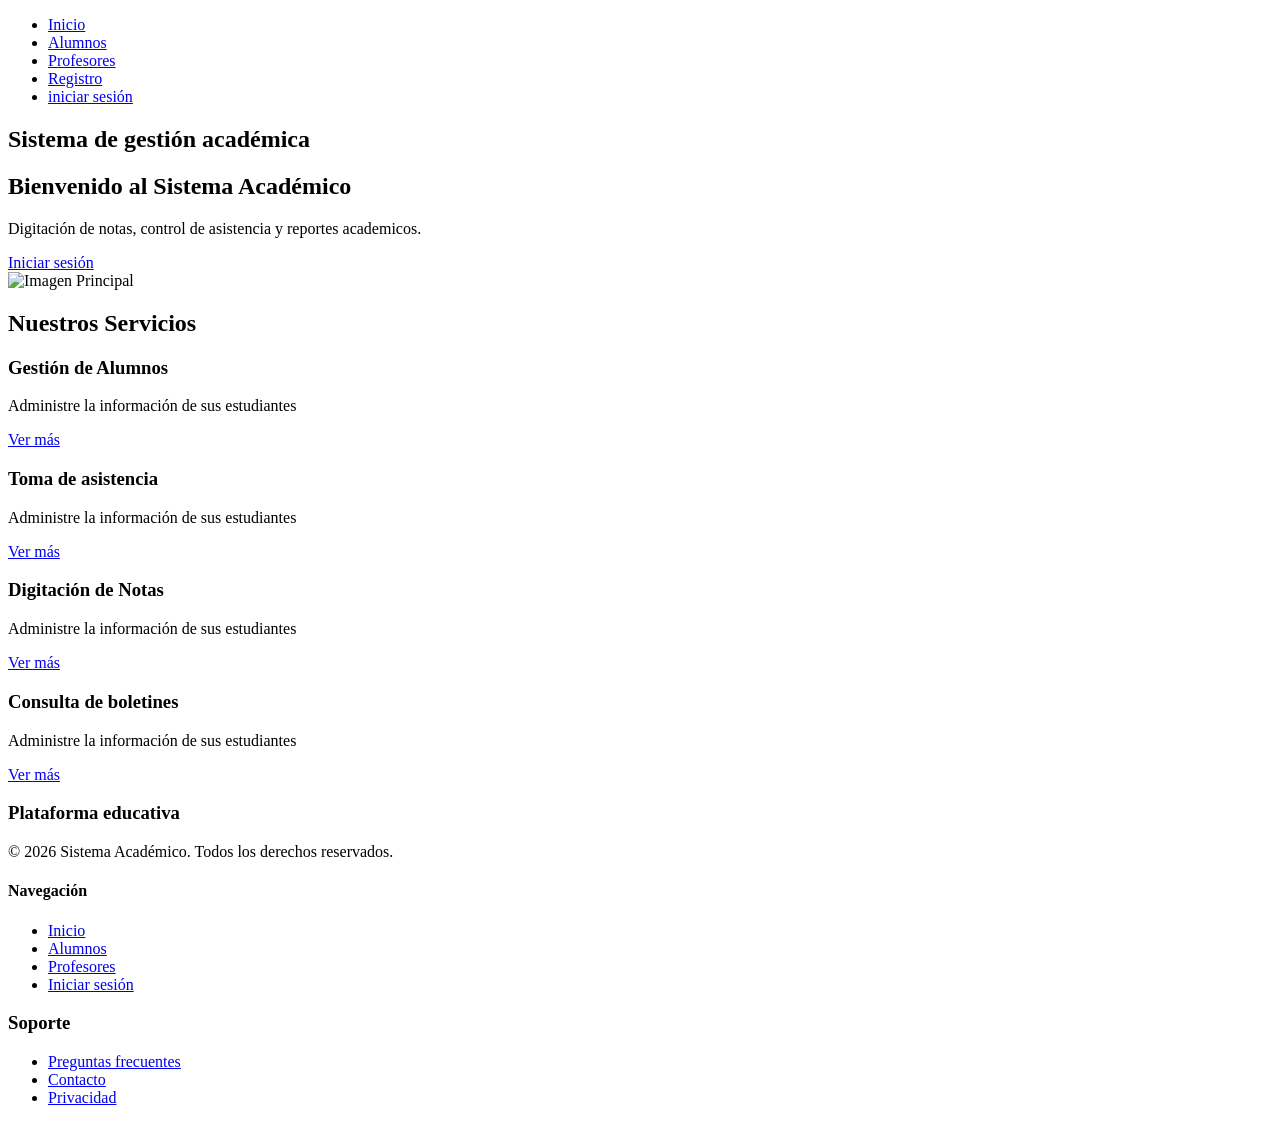
==== index.html @ 8fb7e4e3 "Create index.html Se crea el index.html" ====
<!DOCTYPE html>
<html lang="es">

<head>
    <meta charset="UTF-8">
    <meta name="viewport" content="width=device-width, initial-scale=1.0">
    <title>Sistema Academico</title>
    <link rel="stylesheet" href="styles.css">
</head>

<body>
    <header class="header-arriba">
        <nav class="nav-menu">
            <ul class="lista-menu">
                <li><a href="index.html">Inicio</a></li>
                <li><a href="alumnos.html">Alumnos</a></li>
                <li><a href="profesores.html">Profesores</a></li>
                <li><a href="registro.html">Registro</a></li>
                <li><a href="login.html">iniciar sesión</a></li>
            </ul>
        </nav>
    </header>
    
    <section class="titulo-principal">
        <h1>Sistema de gestión académica</h1>
    </section>
    <section class="contenido-principal">
        <div class="columna">
            <h2>Bienvenido al Sistema Académico</h2>
            <p>Digitación de notas, control de asistencia y reportes academicos.</p>
            <a href="login.html" class="boton-iniciar">Iniciar sesión</a>

        </div>
        <div class="columna">
            <img src="img/imagen1.jpg" alt="Imagen Principal" class="imagen-principal">
        </div>
    </section>

    <section class="servicios">
        <h2>Nuestros Servicios</h2>
        <div class="contenedor-carrusel">
            <div class="servicios-card">
                <h3>Gestión de Alumnos</h3>
                <p>Administre la información de sus estudiantes</p>
                <a href="#" class="boton-iniciar">Ver más</a>
            </div>
            <div class="servicios-card">
                <h3>Toma de asistencia</h3>
                <p>Administre la información de sus estudiantes</p>
                <a href="#" class="boton-iniciar">Ver más</a>
            </div>
            <div class="servicios-card">
                <h3>Digitación de Notas</h3>
                <p>Administre la información de sus estudiantes</p>
                <a href="#" class="boton-iniciar">Ver más</a>
            </div>
            <div class="servicios-card">
                <h3>Consulta de boletines</h3>
                <p>Administre la información de sus estudiantes</p>
                <a href="#" class="boton-iniciar">Ver más</a>
            </div>
        </div>
    </section>

    <footer class="footer">
        <div class="contenedor-footer">
            <div class="columna-footer">
                <h3>Plataforma educativa</h3>
                <p>© 2026 Sistema Académico. Todos los derechos reservados.</p>
            </div>
            <div class="columna-footer">
                <h4>Navegación</h4>
                <ul>
                    <li><a href="index.html">Inicio</a></li>
                    <li><a href="alumnos.html">Alumnos</a></li>
                    <li><a href="profesores.html">Profesores</a></li>
                    <li><a href="iniciar-sesion.html">Iniciar sesión</a></li>
                </ul>
            </div>
            <div class="columna-footer">
                <h3>Soporte</h3>
                <ul>
                    <li><a href="#">Preguntas frecuentes</a></li>
                    <li><a href="#">Contacto</a></li>
                    <li><a href="#">Privacidad</a></li>
                </ul>
            </div>
        </div>
    </footer>
<script src="script.js"></script>
</body>

</html>
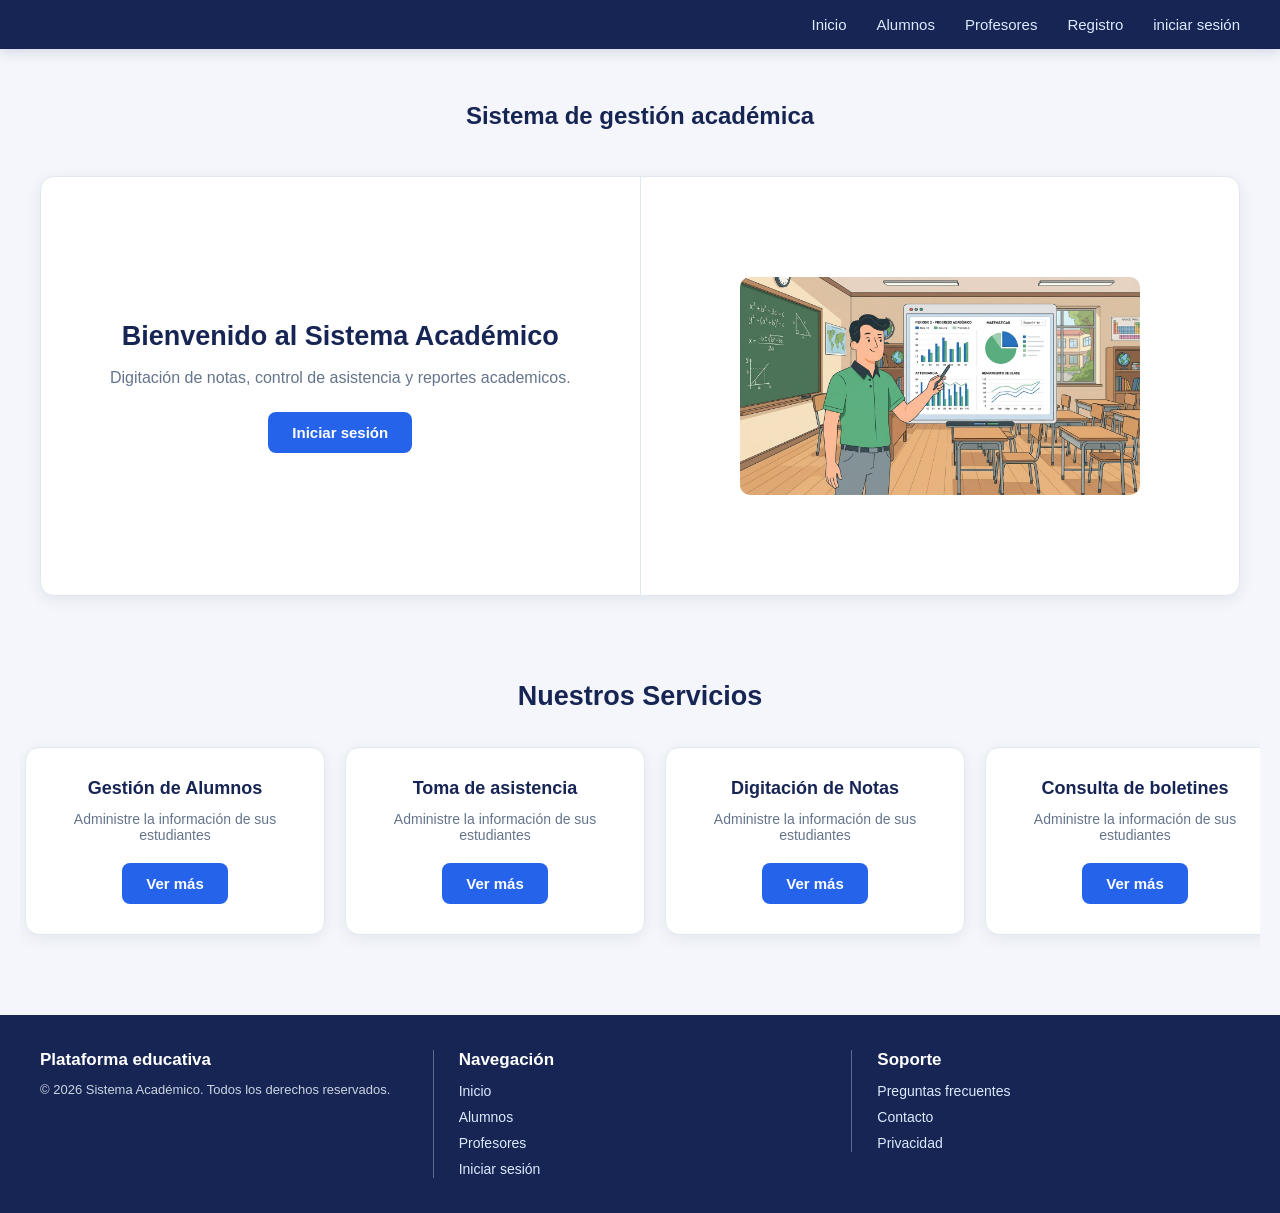
==== commit 6ee0e3d8: "ajustes Ajustes el proyecto" ====
--- a/index.html
+++ b/index.html
@@ -13,8 +13,8 @@
         <nav class="nav-menu">
             <ul class="lista-menu">
                 <li><a href="index.html">Inicio</a></li>
-                <li><a href="alumnos.html">Alumnos</a></li>
-                <li><a href="profesores.html">Profesores</a></li>
+                <li><a href="#">Alumnos</a></li>
+                <li><a href="#">Profesores</a></li>
                 <li><a href="registro.html">Registro</a></li>
                 <li><a href="login.html">iniciar sesión</a></li>
             </ul>
@@ -72,9 +72,9 @@
                 <h4>Navegación</h4>
                 <ul>
                     <li><a href="index.html">Inicio</a></li>
-                    <li><a href="alumnos.html">Alumnos</a></li>
-                    <li><a href="profesores.html">Profesores</a></li>
-                    <li><a href="iniciar-sesion.html">Iniciar sesión</a></li>
+                    <li><a href="#">Alumnos</a></li>
+                    <li><a href="#">Profesores</a></li>
+                    <li><a href="login.html">Iniciar sesión</a></li>
                 </ul>
             </div>
             <div class="columna-footer">
--- a/styles.css
+++ b/styles.css
@@ -0,0 +1,615 @@
+/*1. CONFIGURACIÓN GLOBAL Y RESET*/
+
+body {
+    margin: 0;
+    padding: 0;
+    box-sizing: border-box;
+    font-family: Arial, sans-serif;
+    background-color: #f4f6fb;
+    color: #263248;
+    display: flex;
+    flex-direction: column;
+    min-height: 100vh;
+}
+
+body *,
+body *::before,
+body *::after {
+    box-sizing: border-box;
+}
+
+/*2. HEADER Y NAVEGACIÓN*/
+.header-arriba {
+    position: fixed;
+    top: 0;
+    left: 0;
+    width: 100%;
+    background-color: #172554;
+    z-index: 1000;
+    box-shadow: 0 3px 12px rgba(23, 37, 84, 0.15);
+}
+
+.nav-menu {
+    width: 100%;
+}
+
+.lista-menu {
+    list-style: none;
+    margin: 0;
+    padding: 0 25px;
+    display: flex;
+    justify-content: flex-end;
+    align-items: center;
+    flex-wrap: wrap;
+}
+
+.lista-menu li {
+    display: block;
+    margin: 0;
+    padding: 0;
+}
+
+.lista-menu li a {
+    display: block;
+    color: #dbeafe;
+    padding: 16px 15px;
+    text-decoration: none;
+    font-family: Arial, sans-serif;
+    font-size: 15px;
+    border-radius: 8px;
+    transition: background-color 0.3s ease, color 0.3s ease;
+}
+
+.lista-menu li a:hover,
+.lista-menu li a:focus-visible {
+    background-color: #3e70db;
+    color: #ffffff;
+}
+
+/* =====================================================
+   3. TÍTULOS Y CONTENIDO PRINCIPAL (GENERAL)
+   ===================================================== */
+.titulo-principal {
+    font-size: 24px;
+    font-weight: bold;
+    color: #172554;
+    margin: 0;
+    padding: 100px 20px 20px;
+    text-align: center;
+}
+
+.titulo-principal h1 {
+    margin: 0;
+    font-size: inherit;
+    line-height: 1.3;
+}
+
+.contenido-principal {
+    display: flex;
+    width: calc(100% - 40px);
+    max-width: 1200px;
+    min-height: 420px;
+    margin: 25px auto 40px;
+    background-color: #ffffff;
+    border: 1px solid #e2e8f0;
+    border-radius: 14px;
+    overflow: hidden;
+    box-shadow: 0 4px 15px rgba(23, 37, 84, 0.08);
+}
+
+.columna {
+    flex: 1;
+    min-width: 0;
+    display: flex;
+    flex-direction: column;
+    justify-content: center;
+    align-items: center;
+    text-align: center;
+    padding: 30px;
+}
+
+.columna + .columna {
+    border-left: 1px solid #e2e8f0;
+}
+
+.contenido-principal h2 {
+    color: #172554;
+    font-size: 27px;
+    margin: 0 0 15px;
+    line-height: 1.3;
+}
+
+.contenido-principal p {
+    color: #64748b;
+    font-size: 16px;
+    margin: 0 0 25px;
+}
+
+.imagen-principal,
+.img-teacher {
+    width: 100%;
+    max-width: 400px;
+    height: auto;
+    object-fit: contain;
+    display: block;
+    margin: 0 auto;
+    border-radius: 10px;
+}
+
+/* =====================================================
+   4. BOTONES Y COMPONENTES COMUNES
+   ===================================================== */
+.boton-iniciar,
+.button {
+    background-color: #2563eb;
+    color: #ffffff;
+    font-size: 15px;
+    font-weight: bold;
+    text-align: center;
+    text-decoration: none;
+    padding: 12px 24px;
+    display: inline-block;
+    border: none;
+    border-radius: 8px;
+    cursor: pointer;
+    transition: background-color 0.3s ease, box-shadow 0.3s ease, transform 0.3s ease;
+}
+
+.boton-iniciar:hover,
+.button:hover {
+    background-color: #1d4ed8;
+    color: #ffffff;
+    box-shadow: 0 4px 10px rgba(37, 99, 235, 0.22);
+    transform: translateY(-2px);
+}
+
+.boton-iniciar:focus-visible,
+.button:focus-visible {
+    outline: 3px solid #93c5fd;
+    outline-offset: 3px;
+}
+
+/*5. SECCIÓN INICIO DE SESIÓN (LOGIN)*/
+.contener {
+    display: flex;
+    justify-content: center;
+    align-items: center;
+    gap: 40px;
+    width: calc(100% - 120px);
+    max-width: 1200px;
+    min-height: 450px;
+    margin: 50px auto;
+    padding: 40px;
+    background-color: #172554;
+    border-radius: 14px;
+    box-shadow: 0 4px 15px rgba(23, 37, 84, 0.12);
+}
+
+.formulario-login {
+    display: flex;
+    flex-direction: column;
+    width: 100%;
+    max-width: 350px;
+    gap: 14px;
+}
+
+.formulario-login label {
+    font-size: 15px;
+    font-weight: bold;
+    color: #ffffff; /* Cambia a #172554 si tu contenedor es de fondo claro */
+    margin-top: 5px;
+}
+
+.formulario-login input[type="text"],
+.formulario-login input[type="password"] {
+    width: 100%;
+    padding: 12px;
+    font-size: 15px;
+    color: #263248;
+    background-color: #ffffff;
+    border: 1px solid #cbd5e1;
+    border-radius: 8px;
+    outline: none;
+    transition: border-color 0.3s ease;
+}
+
+.formulario-login input[type="text"]:focus,
+.formulario-login input[type="password"]:focus {
+    border-color: #60a5fa;
+    box-shadow: 0 0 0 3px rgba(96, 165, 250, 0.2);
+}
+
+.formulario-login button,
+.formulario-login input[type="submit"] {
+    margin-top: 10px;
+    padding: 12px;
+    background-color: #283f86;
+    color: #ffffff;
+    font-size: 15px;
+    font-weight: bold;
+    border: none;
+    border-radius: 8px;
+    cursor: pointer;
+    transition: background-color 0.3s ease;
+}
+
+.formulario-login button:hover {
+    background-color: #1d3370;
+}
+
+/* 6. SECCIÓN DE REGISTRO*/
+.formulario-registro {
+    display: flex;
+    flex-direction: column;
+    width: 100%;
+    max-width: 600px;
+    margin: 0 auto;
+    padding: 40px;
+    background-color: #ffffff;
+}
+
+.grupo-formulario {
+    display: flex;
+    flex-direction: column;
+    margin-bottom: 20px;
+}
+
+.grupo-formulario label {
+    font-size: 14px;
+    font-weight: bold;
+    color: #172554;
+    margin-bottom: 8px;
+}
+
+.grupo-formulario input,
+.grupo-formulario select {
+    width: 100%;
+    padding: 12px 15px;
+    font-size: 15px;
+    font-family: Arial, sans-serif;
+    color: #263248;
+    background-color: #f8fafc;
+    border: 1px solid #cbd5e1;
+    border-radius: 8px;
+    transition: border-color 0.3s ease, box-shadow 0.3s ease, background-color 0.3s ease;
+}
+
+.grupo-formulario input:focus,
+.grupo-formulario select:focus {
+    outline: none;
+    border-color: #2563eb;
+    background-color: #ffffff;
+    box-shadow: 0 0 0 3px rgba(37, 99, 235, 0.15);
+}
+
+/* 7. BARRA LATERAL Y PANEL (WELCOME / DASHBOARD)*/
+.Lateral {
+    width: 250px;
+    height: 100vh;
+    background-color: #172554;
+    color: white;
+    position: fixed;
+    top: 0;
+    left: 0;
+    padding: 30px 20px;
+    display: flex;
+    flex-direction: column;
+}
+
+.logo {
+    font-size: 22px;
+    margin-bottom: 40px;
+}
+
+.Lateral nav {
+    display: flex;
+    flex-direction: column;
+    gap: 12px;
+}
+
+.Lateral a {
+    text-decoration: none;
+    color: #dbeafe;
+    padding: 13px;
+    border-radius: 8px;
+    transition: 0.3s;
+}
+
+.Lateral a:hover,
+.Lateral a.active {
+    background-color: #3e70db;
+    color: white;
+}
+
+.main-content {
+    margin-left: 250px;
+    padding: 40px;
+}
+
+.cards {
+    display: grid;
+    grid-template-columns: repeat(3, minmax(0, 1fr));
+    gap: 20px;
+    margin-bottom: 40px;
+}
+
+.card {
+    background-color: white;
+    padding: 25px;
+    border-radius: 14px;
+    box-shadow: 0 4px 15px rgba(0, 0, 0, 0.05);
+}
+
+.card h3 {
+    font-size: 15px;
+    color: #64748b;
+    margin-bottom: 20px;
+}
+
+.number {
+    font-size: 32px;
+    font-weight: bold;
+    color: #6081c8;
+    margin-bottom: 10px;
+}
+
+/* 8. TABLAS Y FILTROS (NOTAS / CALIFICACIONES)*/
+.filters-card {
+    background-color: #ffffff;
+    padding: 1.2rem;
+    border-radius: 8px;
+    box-shadow: 0 1px 3px rgba(0,0,0,0.05);
+    margin-bottom: 1.5rem;
+    display: flex;
+    gap: 1rem;
+    flex-wrap: wrap;
+}
+
+.table-container {
+    overflow-x: auto;
+    background: #fff;
+    border-radius: 8px;
+    box-shadow: 0 2px 5px rgba(0,0,0,0.1);
+    margin-bottom: 2rem;
+}
+
+.grades-table {
+    width: 100%;
+    border-collapse: collapse;
+    text-align: center;
+    font-size: 0.95rem;
+}
+
+.grades-table thead tr {
+    background-color: #1e3a8a;
+    color: white;
+}
+
+.grades-table th,
+.grades-table td {
+    padding: 0.75rem;
+}
+
+.grades-table td {
+    border-bottom: 1px solid #e2e8f0;
+}
+
+.grades-table tbody tr:hover {
+    background-color: #f8fafc;
+}
+
+.grade-input,
+.faltas-input {
+    text-align: center;
+    border: 1px solid #cbd5e1;
+    border-radius: 4px;
+    padding: 0.3rem;
+    font-size: 0.95rem;
+    outline: none;
+}
+
+.grade-input { width: 45px; }
+.faltas-input { width: 35px; }
+
+.grade-input:focus,
+.faltas-input:focus {
+    border-color: #1e3a8a;
+}
+
+/* 9. FOOTER (PIE DE PÁGINA)*/
+.footer {
+    background-color: #172554;
+    color: #dbeafe;
+    padding: 35px 25px;
+    font-family: Arial, sans-serif;
+    margin-top: auto; /* Empuja el footer siempre hacia abajo */
+}
+
+.contenedor-footer {
+    display: flex;
+    flex-direction: row;
+    justify-content: space-between;
+    align-items: flex-start;
+    gap: 30px;
+    max-width: 1200px;
+    margin: 0 auto;
+}
+
+.columna-footer {
+    flex: 1;
+    min-width: 0;
+}
+
+.columna-footer + .columna-footer {
+    border-left: 1px solid rgba(219, 234, 254, 0.35);
+    padding-left: 25px;
+}
+
+.columna-footer h3,
+.columna-footer h4 {
+    color: #ffffff;
+    font-size: 17px;
+    margin: 0 0 12px;
+}
+
+.columna-footer p {
+    color: #cbd5e1;
+    font-size: 13px;
+    margin: 0;
+}
+
+.contenedor-footer ul {
+    display: flex;
+    flex-direction: column;
+    gap: 8px;
+    list-style: none;
+    padding: 0;
+    margin: 0;
+}
+
+.contenedor-footer a {
+    color: #dbeafe;
+    text-decoration: none;
+    font-size: 14px;
+    transition: color 0.3s ease;
+}
+
+.contenedor-footer a:hover {
+    color: #ffffff;
+    text-decoration: underline;
+}
+
+/*   10. MEDIA QUERIES (RESPONSIVIDAD)*/
+@media (max-width: 900px) {
+    .lista-menu {
+        justify-content: center;
+        padding: 0 10px;
+    }
+    .lista-menu li a {
+        padding: 14px 10px;
+        font-size: 14px;
+    }
+    .contener,
+    .contenido-principal {
+        width: calc(100% - 40px);
+        gap: 25px;
+        padding: 25px;
+    }
+    .Lateral {
+        width: 200px;
+    }
+    .main-content {
+        margin-left: 200px;
+        padding: 25px;
+    }
+    .cards {
+        grid-template-columns: 1fr;
+    }
+    .contenedor-footer {
+        flex-wrap: wrap;
+        gap: 25px;
+    }
+}
+
+@media (max-width: 600px) {
+    .lista-menu {
+        justify-content: center;
+        padding: 4px;
+    }
+    .lista-menu li a {
+        padding: 10px 7px;
+        font-size: 12px;
+    }
+    .contener,
+    .contenido-principal {
+        width: calc(100% - 24px);
+        min-height: auto;
+        flex-direction: column;
+        margin: 20px auto 30px;
+        padding: 25px 18px;
+    }
+    .columna + .columna {
+        border-left: none;
+        border-top: 1px solid #e2e8f0;
+    }
+    .Lateral {
+        width: 100%;
+        height: auto;
+        position: relative;
+    }
+    .Lateral nav {
+        flex-direction: row;
+        flex-wrap: wrap;
+    }
+    .main-content {
+        margin-left: 0;
+        padding: 20px;
+    }
+    .contenedor-footer {
+        flex-direction: column;
+        gap: 25px;
+    }
+    .columna-footer + .columna-footer {
+        border-left: none;
+        border-top: 1px solid rgba(219, 234, 254, 0.35);
+        padding: 20px 0 0;
+    }
+}
+
+/* ESTILOS PARA EL CARRUSEL DE SERVICIOS*/
+.servicios {
+    padding: 45px 20px 60px;
+    text-align: center;
+    font-family: Arial, sans-serif;
+}
+
+.servicios > h2 {
+    color: #172554;
+    font-size: 27px;
+    margin: 0 0 25px;
+}
+
+.contenedor-carrusel {
+    display: flex;
+    gap: 20px;
+    overflow-x: auto;
+    padding: 10px 5px 20px;
+    scroll-snap-type: x mandatory;
+    scroll-behavior: smooth;
+    scrollbar-color: #93aee8 #e8edf7;
+    scrollbar-width: thin;
+}
+
+.servicios-card {
+    flex: 0 0 300px;
+    background-color: #ffffff;
+    border: 1px solid #e2e8f0;
+    border-radius: 14px;
+    padding: 30px 20px;
+    scroll-snap-align: center;
+    display: flex;
+    flex-direction: column;
+    align-items: center;
+    box-shadow: 0 4px 15px rgba(23, 37, 84, 0.07);
+    transition: transform 0.3s ease,
+                box-shadow 0.3s ease,
+                border-color 0.3s ease;
+}
+
+.servicios-card:hover {
+    transform: translateY(-4px);
+    border-color: #bfdbfe;
+    box-shadow: 0 8px 22px rgba(23, 37, 84, 0.12);
+}
+
+.servicios-card h3 {
+    color: #172554;
+    font-size: 18px;
+    margin: 0 0 12px;
+}
+
+.servicios-card p {
+    color: #64748b;
+    font-size: 14px;
+    margin: 0 0 20px;
+}
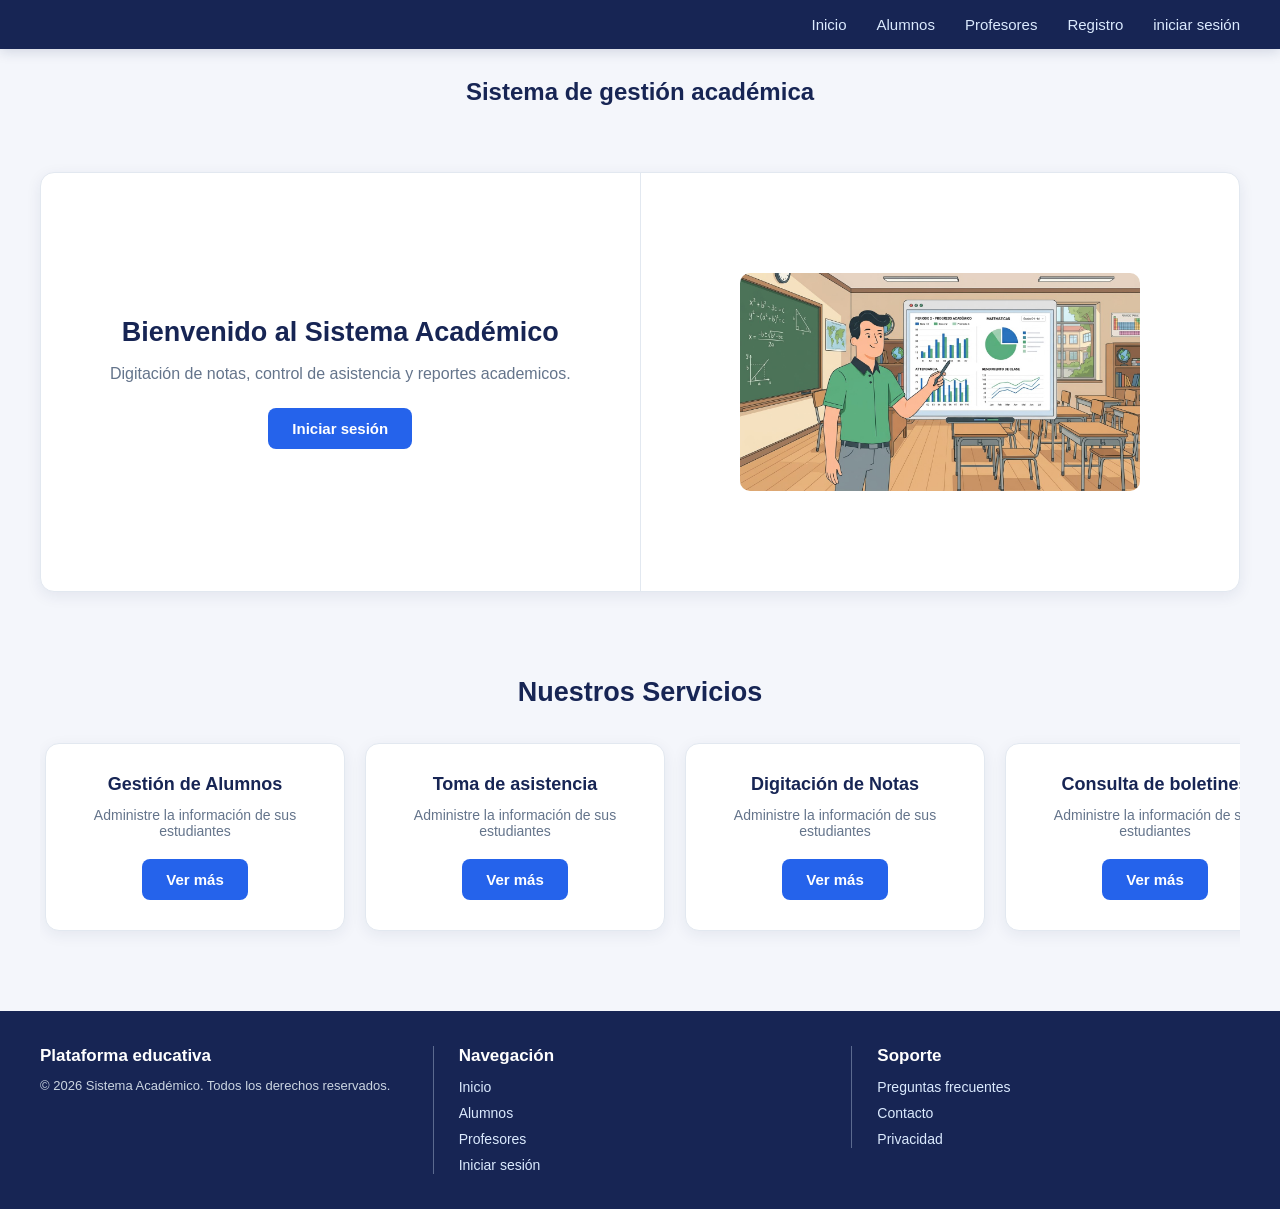
==== commit 2af88dde: "ajustes conexion css" ====
--- a/index.html
+++ b/index.html
@@ -5,7 +5,7 @@
     <meta charset="UTF-8">
     <meta name="viewport" content="width=device-width, initial-scale=1.0">
     <title>Sistema Academico</title>
-    <link rel="stylesheet" href="styles.css">
+    <link rel="stylesheet" href="CSS/styles.css">
 </head>
 
 <body>
--- a/CSS/styles.css
+++ b/CSS/styles.css
@@ -0,0 +1,705 @@
+/*1. CONFIGURACIÓN GLOBAL Y RESET*/
+
+body {
+    margin: 0;
+    padding: 0;
+    box-sizing: border-box;
+    font-family: Arial, sans-serif;
+    background-color: #f4f6fb;
+    color: #263248;
+    display: flex;
+    flex-direction: column;
+    min-height: 100vh;
+}
+
+body *,
+body *::before,
+body *::after {
+    box-sizing: border-box;
+}
+
+/*2. HEADER Y NAVEGACIÓN*/
+.header-arriba {
+    position: fixed;
+    top: 0;
+    left: 0;
+    width: 100%;
+    background-color: #172554;
+    z-index: 1000;
+    box-shadow: 0 3px 12px rgba(23, 37, 84, 0.15);
+}
+
+.nav-menu {
+    width: 100%;
+}
+
+.lista-menu {
+    list-style: none;
+    margin: 0;
+    padding: 0 25px;
+    display: flex;
+    justify-content: flex-end;
+    align-items: center;
+    flex-wrap: wrap;
+}
+
+.lista-menu li {
+    display: block;
+    margin: 0;
+    padding: 0;
+}
+
+.lista-menu li a {
+    display: block;
+    color: #dbeafe;
+    padding: 16px 15px;
+    text-decoration: none;
+    font-family: Arial, sans-serif;
+    font-size: 15px;
+    border-radius: 8px;
+    transition: background-color 0.3s ease, color 0.3s ease;
+}
+
+.lista-menu li a:hover,
+.lista-menu li a:focus-visible {
+    background-color: #3e70db;
+    color: #ffffff;
+}
+
+/* =====================================================
+   3. TÍTULOS Y CONTENIDO PRINCIPAL (GENERAL)
+   ===================================================== */
+.titulo-principal {
+    font-size: 24px;
+    font-weight: bold;
+    color: #172554;
+    margin: 2%;
+    padding: 50px 15px 15px;
+    text-align: center;
+}
+
+.titulo-principal h1 {
+    margin: 0;
+    font-size: inherit;
+    line-height: 1.3;
+}
+
+.contenido-principal {
+    display: flex;
+    width: calc(100% - 40px);
+    max-width: 1200px;
+    min-height: 420px;
+    margin: 25px auto 40px;
+    background-color: #ffffff;
+    border: 1px solid #e2e8f0;
+    border-radius: 14px;
+    overflow: hidden;
+    box-shadow: 0 4px 15px rgba(23, 37, 84, 0.08);
+}
+
+.columna {
+    flex: 1;
+    min-width: 0;
+    display: flex;
+    flex-direction: column;
+    justify-content: center;
+    align-items: center;
+    text-align: center;
+    padding: 30px;
+}
+
+.columna + .columna {
+    border-left: 1px solid #e2e8f0;
+}
+
+.contenido-principal h2 {
+    color: #172554;
+    font-size: 27px;
+    margin: 0 0 15px;
+    line-height: 1.3;
+}
+
+.contenido-principal p {
+    color: #64748b;
+    font-size: 16px;
+    margin: 0 0 25px;
+}
+
+.imagen-principal,
+.img-teacher {
+    width: 100%;
+    max-width: 400px;
+    height: auto;
+    object-fit: contain;
+    display: block;
+    margin: 0 auto;
+    border-radius: 10px;
+}
+
+/* 4. BOTONES Y COMPONENTES COMUNES*/
+.boton-iniciar,
+.button {
+    background-color: #2563eb;
+    color: #ffffff;
+    font-size: 15px;
+    font-weight: bold;
+    text-align: center;
+    text-decoration: none;
+    padding: 12px 24px;
+    display: inline-block;
+    border: none;
+    border-radius: 8px;
+    cursor: pointer;
+    transition: background-color 0.3s ease, box-shadow 0.3s ease, transform 0.3s ease;
+}
+
+.boton-iniciar:hover,
+.button:hover {
+    background-color: #1d4ed8;
+    color: #ffffff;
+    box-shadow: 0 4px 10px rgba(37, 99, 235, 0.22);
+    transform: translateY(-2px);
+}
+
+.boton-iniciar:focus-visible,
+.button:focus-visible {
+    outline: 3px solid #93c5fd;
+    outline-offset: 3px;
+}
+
+/*5. SECCIÓN INICIO DE SESIÓN (LOGIN)*/
+.contener {
+    display: flex;
+    justify-content: center;
+    align-items: center;
+    gap: 40px;
+    width: calc(100% - 120px);
+    max-width: 1200px;
+    min-height: 450px;
+    margin: 50px auto;
+    padding: 40px;
+    background-color: #172554;
+    border-radius: 14px;
+    box-shadow: 0 4px 15px rgba(23, 37, 84, 0.12);
+}
+
+.formulario-login {
+    display: flex;
+    flex-direction: column;
+    width: 100%;
+    max-width: 350px;
+    gap: 14px;
+}
+
+.formulario-login label {
+    font-size: 15px;
+    font-weight: bold;
+    color: #ffffff; 
+    margin-top: 5px;
+}
+
+.formulario-login input[type="text"],
+.formulario-login input[type="password"] {
+    width: 100%;
+    padding: 12px;
+    font-size: 15px;
+    color: #263248;
+    background-color: #ffffff;
+    border: 1px solid #cbd5e1;
+    border-radius: 8px;
+    outline: none;
+    transition: border-color 0.3s ease;
+}
+
+.formulario-login input[type="text"]:focus,
+.formulario-login input[type="password"]:focus {
+    border-color: #60a5fa;
+    box-shadow: 0 0 0 3px rgba(96, 165, 250, 0.2);
+}
+
+.formulario-login button,
+.formulario-login input[type="submit"] {
+    margin-top: 10px;
+    padding: 12px;
+    background-color: #283f86;
+    color: #ffffff;
+    font-size: 15px;
+    font-weight: bold;
+    border: none;
+    border-radius: 8px;
+    cursor: pointer;
+    transition: background-color 0.3s ease;
+}
+
+.formulario-login button:hover {
+    background-color: #1d3370;
+}
+
+/* 6. SECCIÓN DE REGISTRO*/
+.formulario-registro {
+    display: flex;
+    flex-direction: column;
+    width: 100%;
+    max-width: 600px;
+    margin: 0 auto;
+    padding: 40px;
+    background-color: #ffffff;
+}
+
+.grupo-formulario {
+    display: flex;
+    flex-direction: column;
+    margin-bottom: 20px;
+}
+
+.grupo-formulario label {
+    font-size: 14px;
+    font-weight: bold;
+    color: #172554;
+    margin-bottom: 8px;
+}
+
+.grupo-formulario input,
+.grupo-formulario select {
+    width: 100%;
+    padding: 12px 15px;
+    font-size: 15px;
+    font-family: Arial, sans-serif;
+    color: #263248;
+    background-color: #f8fafc;
+    border: 1px solid #cbd5e1;
+    border-radius: 8px;
+    outline:  none;
+    transition: border-color 0.3s ease, box-shadow 0.3s ease, background-color 0.3s ease;
+    appearance: none;
+}
+
+.grupo-formulario input:focus,
+.grupo-formulario select:focus {
+    outline: none;
+    border-color: #2563eb;
+    background-color: #ffffff;
+    box-shadow: 0 0 0 3px rgba(37, 99, 235, 0.15);
+}
+
+/* 7. BARRA LATERAL Y PANEL (WELCOME / DASHBOARD)*/
+.Lateral {
+    width: 250px;
+    height: 100vh;
+    background-color: #172554;
+    color: white;
+    position: fixed;
+    top: 0;
+    left: 0;
+    padding: 30px 20px;
+    display: flex;
+    flex-direction: column;
+}
+
+.logo {
+    font-size: 22px;
+    margin-bottom: 40px;
+}
+
+.Lateral nav {
+    display: flex;
+    flex-direction: column;
+    gap: 12px;
+}
+
+.Lateral a {
+    text-decoration: none;
+    color: #dbeafe;
+    padding: 13px;
+    border-radius: 8px;
+    transition: 0.3s;
+}
+
+.Lateral a:hover,
+.Lateral a.active {
+    background-color: #3e70db;
+    color: white;
+}
+
+.main-content {
+    margin-left: 250px;
+    padding: 40px;
+}
+
+.cards {
+    display: grid;
+    grid-template-columns: repeat(3, minmax(0, 1fr));
+    gap: 20px;
+    margin-bottom: 40px;
+}
+
+.card {
+    background-color: white;
+    padding: 25px;
+    border-radius: 14px;
+    box-shadow: 0 4px 15px rgba(0, 0, 0, 0.05);
+}
+
+.card h3 {
+    font-size: 15px;
+    color: #64748b;
+    margin-bottom: 20px;
+}
+
+.number {
+    font-size: 32px;
+    font-weight: bold;
+    color: #6081c8;
+    margin-bottom: 10px;
+}
+
+/* 8. TABLAS Y FILTROS (NOTAS / CALIFICACIONES)*/
+.filters-card {
+    background-color: #ffffff;
+    padding: 1.2rem;
+    border-radius: 8px;
+    box-shadow: 0 1px 3px rgba(0,0,0,0.05);
+    margin-bottom: 1.5rem;
+    display: flex;
+    gap: 1rem;
+    flex-wrap: wrap;
+}
+
+.table-container {
+    overflow-x: auto;
+    background: #fff;
+    border-radius: 8px;
+    box-shadow: 0 2px 5px rgba(0,0,0,0.1);
+    margin-bottom: 2rem;
+}
+
+.grades-table {
+    width: 100%;
+    border-collapse: collapse;
+    text-align: center;
+    font-size: 0.95rem;
+}
+
+.grades-table thead tr {
+    background-color: #1e3a8a;
+    color: white;
+}
+
+.grades-table th,
+.grades-table td {
+    padding: 0.75rem;
+}
+
+.grades-table td {
+    border-bottom: 1px solid #e2e8f0;
+}
+
+.grades-table tbody tr:hover {
+    background-color: #f8fafc;
+}
+
+.grade-input,
+.faltas-input {
+    text-align: center;
+    border: 1px solid #cbd5e1;
+    border-radius: 4px;
+    padding: 0.3rem;
+    font-size: 0.95rem;
+    outline: none;
+}
+
+.grade-input { width: 45px; }
+.faltas-input { width: 35px; }
+
+.grade-input:focus,
+.faltas-input:focus {
+    border-color: #1e3a8a;
+}
+
+/* Permite que el contenedor principal de notas apile los elementos verticalmente */
+.contenido-principal.seccion-registro {
+    display: flex;
+    flex-direction: column;
+    align-items: stretch;
+    width: calc(100% - 40px);
+    max-width: 1200px;
+    margin: 25px auto 40px;
+    padding: 30px;
+    background-color: #ffffff;
+    border: 1px solid #e2e8f0;
+    border-radius: 14px;
+    box-shadow: 0 4px 15px rgba(23, 37, 84, 0.08);
+}
+
+.filters-card {
+    background-color: #f8fafc;
+    padding: 1.2rem;
+    border-radius: 8px;
+    border: 1px solid #e2e8f0;
+    margin-bottom: 1.5rem;
+    display: flex;
+    gap: 1rem;
+    flex-wrap: wrap;
+}
+
+.filter-group {
+    display: flex;
+    flex-direction: column;
+    flex: 1;
+    min-width: 220px;
+}
+
+.filter-label {
+    font-weight: bold;
+    display: block;
+    margin-bottom: 0.3rem;
+    font-size: 0.9rem;
+    color: #172554;
+}
+
+.filter-select {
+    padding: 0.6rem;
+    border-radius: 6px;
+    border: 1px solid #cbd5e1;
+    background-color: #fff;
+    font-size: 0.95rem;
+    color: #263248;
+    outline: none;
+    cursor: pointer;
+}
+
+.filter-select:focus {
+    border-color: #2563eb;
+    box-shadow: 0 0 0 3px rgba(37, 99, 235, 0.15);
+}
+
+/* Alineación de acciones inferiores (Botones Salir / Guardar) */
+.acciones-inferiores {
+    display: flex;
+    justify-content: flex-end;
+    gap: 1rem;
+    margin-top: 10px;
+}
+
+.btn-salir {
+    background-color: #64748b;
+}
+
+.btn-salir:hover {
+    background-color: #475569;
+    box-shadow: 0 4px 10px rgba(100, 116, 139, 0.22);
+}
+
+
+
+/* 9. FOOTER (PIE DE PÁGINA)*/
+.footer {
+    background-color: #172554;
+    color: #dbeafe;
+    padding: 35px 25px;
+    font-family: Arial, sans-serif;
+    margin-top: auto; /* Empuja el footer siempre hacia abajo */
+}
+
+.contenedor-footer {
+    display: flex;
+    flex-direction: row;
+    justify-content: space-between;
+    align-items: flex-start;
+    gap: 30px;
+    max-width: 1200px;
+    margin: 0 auto;
+}
+
+.columna-footer {
+    flex: 1;
+    min-width: 0;
+}
+
+.columna-footer + .columna-footer {
+    border-left: 1px solid rgba(219, 234, 254, 0.35);
+    padding-left: 25px;
+}
+
+.columna-footer h3,
+.columna-footer h4 {
+    color: #ffffff;
+    font-size: 17px;
+    margin: 0 0 12px;
+}
+
+.columna-footer p {
+    color: #cbd5e1;
+    font-size: 13px;
+    margin: 0;
+}
+
+.contenedor-footer ul {
+    display: flex;
+    flex-direction: column;
+    gap: 8px;
+    list-style: none;
+    padding: 0;
+    margin: 0;
+}
+
+.contenedor-footer a {
+    color: #dbeafe;
+    text-decoration: none;
+    font-size: 14px;
+    transition: color 0.3s ease;
+}
+
+.contenedor-footer a:hover {
+    color: #ffffff;
+    text-decoration: underline;
+}
+
+/*   10. MEDIA QUERIES (RESPONSIVIDAD)*/
+@media (max-width: 900px) {
+    .lista-menu {
+        justify-content: center;
+        padding: 0 10px;
+    }
+    .lista-menu li a {
+        padding: 14px 10px;
+        font-size: 14px;
+    }
+    .contener,
+    .contenido-principal {
+        width: calc(100% - 40px);
+        gap: 25px;
+        padding: 25px;
+    }
+    .Lateral {
+        width: 200px;
+    }
+    .main-content {
+        margin-left: 200px;
+        padding: 25px;
+    }
+    .cards {
+        grid-template-columns: 1fr;
+    }
+    .contenedor-footer {
+        flex-wrap: wrap;
+        gap: 25px;
+    }
+}
+
+@media (max-width: 600px) {
+    .lista-menu {
+        justify-content: center;
+        padding: 4px;
+    }
+    .lista-menu li a {
+        padding: 10px 7px;
+        font-size: 12px;
+    }
+    .contener,
+    .contenido-principal {
+        width: calc(100% - 24px);
+        min-height: auto;
+        flex-direction: column;
+        margin: 20px auto 30px;
+        padding: 25px 18px;
+    }
+    .columna + .columna {
+        border-left: none;
+        border-top: 1px solid #e2e8f0;
+    }
+    .Lateral {
+        width: 100%;
+        height: auto;
+        position: relative;
+    }
+    .Lateral nav {
+        flex-direction: row;
+        flex-wrap: wrap;
+    }
+    .main-content {
+        margin-left: 0;
+        padding: 20px;
+    }
+    .contenedor-footer {
+        flex-direction: column;
+        gap: 25px;
+    }
+    .columna-footer + .columna-footer {
+        border-left: none;
+        border-top: 1px solid rgba(219, 234, 254, 0.35);
+        padding: 20px 0 0;
+    }
+}
+
+/* ESTILOS PARA EL CARRUSEL DE SERVICIOS*/
+.servicios {
+    padding: 45px 20px 60px;
+    text-align: center;
+    font-family: Arial, sans-serif;
+}
+
+.servicios > h2 {
+    color: #172554;
+    font-size: 27px;
+    margin: 0 0 25px;
+}
+
+.contenedor-carrusel {
+    display: flex;
+    gap: 20px;
+    overflow-x: auto;
+    padding: 10px 5px 20px;
+    scroll-snap-type: x mandatory;
+    scroll-behavior: smooth;
+    scrollbar-color: #93aee8 #e8edf7;
+    scrollbar-width: thin;
+    max-width: 1200px;
+    margin: 0 auto;
+}
+
+.servicios-card {
+    flex: 0 0 300px;
+    background-color: #ffffff;
+    border: 1px solid #e2e8f0;
+    border-radius: 14px;
+    padding: 30px 20px;
+    scroll-snap-align: center;
+    display: flex;
+    flex-direction: column;
+    align-items: center;
+    box-shadow: 0 4px 15px rgba(23, 37, 84, 0.07);
+    transition: transform 0.3s ease,
+                box-shadow 0.3s ease,
+                border-color 0.3s ease;
+}
+
+.servicios-card:hover {
+    transform: translateY(-4px);
+    border-color: #bfdbfe;
+    box-shadow: 0 8px 22px rgba(23, 37, 84, 0.12);
+}
+
+.servicios-card h3 {
+    color: #172554;
+    font-size: 18px;
+    margin: 0 0 12px;
+}
+
+.servicios-card p {
+    color: #64748b;
+    font-size: 14px;
+    margin: 0 0 20px;
+}
+.mensaje-alerta {
+    margin-top: 15px;
+    font-size: 0.95rem;
+    font-weight: bold;
+    text-align: center;
+}
+
+input[type="submit"]:disabled {
+    background-color: #cccccc;
+    cursor: not-allowed;
+    border-color: #999999;
+}
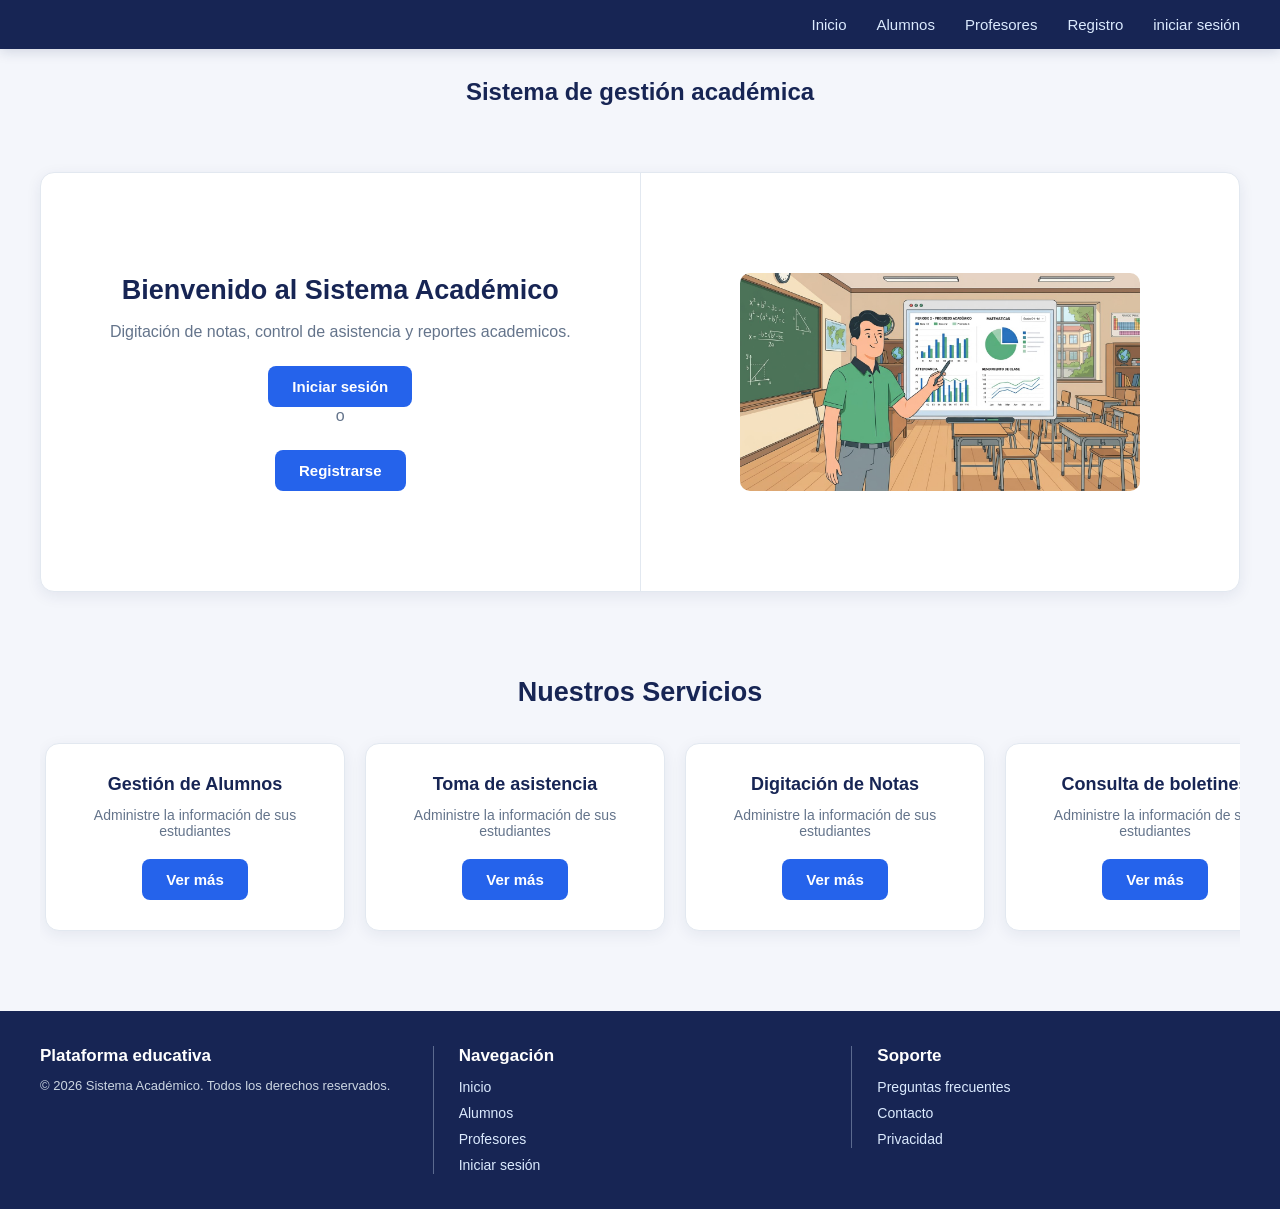
==== commit 1757fff8: "Ajustes Json" ====
--- a/index.html
+++ b/index.html
@@ -29,7 +29,8 @@
             <h2>Bienvenido al Sistema Académico</h2>
             <p>Digitación de notas, control de asistencia y reportes academicos.</p>
             <a href="login.html" class="boton-iniciar">Iniciar sesión</a>
-
+            <p id="option"> o </p>
+            <a href="registro.html" class="boton-iniciar">Registrarse </a>
         </div>
         <div class="columna">
             <img src="img/imagen1.jpg" alt="Imagen Principal" class="imagen-principal">
--- a/CSS/styles.css
+++ b/CSS/styles.css
@@ -1,705 +1,726 @@
 /*1. CONFIGURACIÓN GLOBAL Y RESET*/
 
 body {
-    margin: 0;
-    padding: 0;
-    box-sizing: border-box;
-    font-family: Arial, sans-serif;
-    background-color: #f4f6fb;
-    color: #263248;
-    display: flex;
-    flex-direction: column;
-    min-height: 100vh;
+  margin: 0;
+  padding: 0;
+  box-sizing: border-box;
+  font-family: Arial, sans-serif;
+  background-color: #f4f6fb;
+  color: #263248;
+  display: flex;
+  flex-direction: column;
+  min-height: 100vh;
 }
 
 body *,
 body *::before,
 body *::after {
-    box-sizing: border-box;
+  box-sizing: border-box;
 }
 
 /*2. HEADER Y NAVEGACIÓN*/
 .header-arriba {
-    position: fixed;
-    top: 0;
-    left: 0;
-    width: 100%;
-    background-color: #172554;
-    z-index: 1000;
-    box-shadow: 0 3px 12px rgba(23, 37, 84, 0.15);
+  position: fixed;
+  top: 0;
+  left: 0;
+  width: 100%;
+  background-color: #172554;
+  z-index: 1000;
+  box-shadow: 0 3px 12px rgba(23, 37, 84, 0.15);
 }
 
 .nav-menu {
-    width: 100%;
+  width: 100%;
 }
 
 .lista-menu {
-    list-style: none;
-    margin: 0;
-    padding: 0 25px;
-    display: flex;
-    justify-content: flex-end;
-    align-items: center;
-    flex-wrap: wrap;
+  list-style: none;
+  margin: 0;
+  padding: 0 25px;
+  display: flex;
+  justify-content: flex-end;
+  align-items: center;
+  flex-wrap: wrap;
 }
 
 .lista-menu li {
-    display: block;
-    margin: 0;
-    padding: 0;
+  display: block;
+  margin: 0;
+  padding: 0;
 }
 
 .lista-menu li a {
-    display: block;
-    color: #dbeafe;
-    padding: 16px 15px;
-    text-decoration: none;
-    font-family: Arial, sans-serif;
-    font-size: 15px;
-    border-radius: 8px;
-    transition: background-color 0.3s ease, color 0.3s ease;
+  display: block;
+  color: #dbeafe;
+  padding: 16px 15px;
+  text-decoration: none;
+  font-family: Arial, sans-serif;
+  font-size: 15px;
+  border-radius: 8px;
+  transition:
+    background-color 0.3s ease,
+    color 0.3s ease;
 }
 
 .lista-menu li a:hover,
 .lista-menu li a:focus-visible {
-    background-color: #3e70db;
-    color: #ffffff;
+  background-color: #3e70db;
+  color: #ffffff;
 }
 
 /* =====================================================
    3. TÍTULOS Y CONTENIDO PRINCIPAL (GENERAL)
    ===================================================== */
 .titulo-principal {
-    font-size: 24px;
-    font-weight: bold;
-    color: #172554;
-    margin: 2%;
-    padding: 50px 15px 15px;
-    text-align: center;
+  font-size: 24px;
+  font-weight: bold;
+  color: #172554;
+  margin: 2%;
+  padding: 50px 15px 15px;
+  text-align: center;
 }
 
 .titulo-principal h1 {
-    margin: 0;
-    font-size: inherit;
-    line-height: 1.3;
+  margin: 0;
+  font-size: inherit;
+  line-height: 1.3;
 }
 
 .contenido-principal {
-    display: flex;
-    width: calc(100% - 40px);
-    max-width: 1200px;
-    min-height: 420px;
-    margin: 25px auto 40px;
-    background-color: #ffffff;
-    border: 1px solid #e2e8f0;
-    border-radius: 14px;
-    overflow: hidden;
-    box-shadow: 0 4px 15px rgba(23, 37, 84, 0.08);
+  display: flex;
+  width: calc(100% - 40px);
+  max-width: 1200px;
+  min-height: 420px;
+  margin: 25px auto 40px;
+  background-color: #ffffff;
+  border: 1px solid #e2e8f0;
+  border-radius: 14px;
+  overflow: hidden;
+  box-shadow: 0 4px 15px rgba(23, 37, 84, 0.08);
 }
 
 .columna {
-    flex: 1;
-    min-width: 0;
-    display: flex;
-    flex-direction: column;
-    justify-content: center;
-    align-items: center;
-    text-align: center;
-    padding: 30px;
+  flex: 1;
+  min-width: 0;
+  display: flex;
+  flex-direction: column;
+  justify-content: center;
+  align-items: center;
+  text-align: center;
+  padding: 30px;
 }
 
 .columna + .columna {
-    border-left: 1px solid #e2e8f0;
+  border-left: 1px solid #e2e8f0;
 }
 
 .contenido-principal h2 {
-    color: #172554;
-    font-size: 27px;
-    margin: 0 0 15px;
-    line-height: 1.3;
+  color: #172554;
+  font-size: 27px;
+  margin: 0 0 15px;
+  line-height: 1.3;
 }
 
 .contenido-principal p {
-    color: #64748b;
-    font-size: 16px;
-    margin: 0 0 25px;
+  color: #64748b;
+  font-size: 16px;
+  margin: 0 0 25px;
 }
 
 .imagen-principal,
 .img-teacher {
-    width: 100%;
-    max-width: 400px;
-    height: auto;
-    object-fit: contain;
-    display: block;
-    margin: 0 auto;
-    border-radius: 10px;
+  width: 100%;
+  max-width: 400px;
+  height: auto;
+  object-fit: contain;
+  display: block;
+  margin: 0 auto;
+  border-radius: 10px;
 }
 
 /* 4. BOTONES Y COMPONENTES COMUNES*/
 .boton-iniciar,
 .button {
-    background-color: #2563eb;
-    color: #ffffff;
-    font-size: 15px;
-    font-weight: bold;
-    text-align: center;
-    text-decoration: none;
-    padding: 12px 24px;
-    display: inline-block;
-    border: none;
-    border-radius: 8px;
-    cursor: pointer;
-    transition: background-color 0.3s ease, box-shadow 0.3s ease, transform 0.3s ease;
+  background-color: #2563eb;
+  color: #ffffff;
+  font-size: 15px;
+  font-weight: bold;
+  text-align: center;
+  text-decoration: none;
+  padding: 12px 24px;
+  display: inline-block;
+  border: none;
+  border-radius: 8px;
+  cursor: pointer;
+  transition:
+    background-color 0.3s ease,
+    box-shadow 0.3s ease,
+    transform 0.3s ease;
 }
 
 .boton-iniciar:hover,
 .button:hover {
-    background-color: #1d4ed8;
-    color: #ffffff;
-    box-shadow: 0 4px 10px rgba(37, 99, 235, 0.22);
-    transform: translateY(-2px);
+  background-color: #1d4ed8;
+  color: #ffffff;
+  box-shadow: 0 4px 10px rgba(37, 99, 235, 0.22);
+  transform: translateY(-2px);
 }
 
 .boton-iniciar:focus-visible,
 .button:focus-visible {
-    outline: 3px solid #93c5fd;
-    outline-offset: 3px;
+  outline: 3px solid #93c5fd;
+  outline-offset: 3px;
 }
 
 /*5. SECCIÓN INICIO DE SESIÓN (LOGIN)*/
 .contener {
-    display: flex;
-    justify-content: center;
-    align-items: center;
-    gap: 40px;
-    width: calc(100% - 120px);
-    max-width: 1200px;
-    min-height: 450px;
-    margin: 50px auto;
-    padding: 40px;
-    background-color: #172554;
-    border-radius: 14px;
-    box-shadow: 0 4px 15px rgba(23, 37, 84, 0.12);
+  display: flex;
+  justify-content: center;
+  align-items: center;
+  gap: 40px;
+  width: calc(100% - 120px);
+  max-width: 1200px;
+  min-height: 450px;
+  margin: 50px auto;
+  padding: 40px;
+  background-color: #172554;
+  border-radius: 14px;
+  box-shadow: 0 4px 15px rgba(23, 37, 84, 0.12);
 }
 
 .formulario-login {
-    display: flex;
-    flex-direction: column;
-    width: 100%;
-    max-width: 350px;
-    gap: 14px;
+  display: flex;
+  flex-direction: column;
+  width: 100%;
+  max-width: 350px;
+  gap: 14px;
 }
 
 .formulario-login label {
-    font-size: 15px;
-    font-weight: bold;
-    color: #ffffff; 
-    margin-top: 5px;
+  font-size: 15px;
+  font-weight: bold;
+  color: #ffffff;
+  margin-top: 5px;
 }
 
 .formulario-login input[type="text"],
 .formulario-login input[type="password"] {
+  width: 100%;
+  padding: 12px;
+  font-size: 15px;
+  color: #263248;
+  background-color: #ffffff;
+  border: 1px solid #cbd5e1;
+  border-radius: 8px;
+  outline: none;
+  transition: border-color 0.3s ease;
+}
+.formulario-login input[type="text"],
+.formulario-login input[type="email"],
+.formulario-login input[type="password"] {
     width: 100%;
-    padding: 12px;
-    font-size: 15px;
-    color: #263248;
-    background-color: #ffffff;
+    padding: 10px;
     border: 1px solid #cbd5e1;
     border-radius: 8px;
-    outline: none;
-    transition: border-color 0.3s ease;
-}
-
-.formulario-login input[type="text"]:focus,
-.formulario-login input[type="password"]:focus {
     border-color: #60a5fa;
     box-shadow: 0 0 0 3px rgba(96, 165, 250, 0.2);
 }
 
 .formulario-login button,
 .formulario-login input[type="submit"] {
-    margin-top: 10px;
-    padding: 12px;
-    background-color: #283f86;
-    color: #ffffff;
-    font-size: 15px;
-    font-weight: bold;
-    border: none;
-    border-radius: 8px;
-    cursor: pointer;
-    transition: background-color 0.3s ease;
+  margin-top: 10px;
+  padding: 12px;
+  background-color: #283f86;
+  color: #ffffff;
+  font-size: 15px;
+  font-weight: bold;
+  border: none;
+  border-radius: 8px;
+  cursor: pointer;
+  transition: background-color 0.3s ease;
 }
 
 .formulario-login button:hover {
-    background-color: #1d3370;
+  background-color: #292a6e;
+}
+.formulario-login label {
+    display: block;        /* Hace que ocupe su propia línea */
+    margin-bottom: 5px;    /* Espacio entre la etiqueta y el input */
+    color: #1e293b;        /* Asegúrate de que sea un color oscuro visible */
+    font-weight: 500;      /* Opcional: para que resalte un poco */
 }
 
 /* 6. SECCIÓN DE REGISTRO*/
 .formulario-registro {
-    display: flex;
-    flex-direction: column;
-    width: 100%;
-    max-width: 600px;
-    margin: 0 auto;
-    padding: 40px;
-    background-color: #ffffff;
+  display: flex;
+  flex-direction: column;
+  width: 100%;
+  max-width: 600px;
+  margin: 0 auto;
+  padding: 40px;
+  background-color: #ffffff;
 }
 
 .grupo-formulario {
-    display: flex;
-    flex-direction: column;
-    margin-bottom: 20px;
+  display: flex;
+  flex-direction: column;
+  margin-bottom: 20px;
 }
 
 .grupo-formulario label {
-    font-size: 14px;
-    font-weight: bold;
-    color: #172554;
-    margin-bottom: 8px;
+  font-size: 14px;
+  font-weight: bold;
+  color: #172554;
+  margin-bottom: 8px;
 }
 
 .grupo-formulario input,
 .grupo-formulario select {
-    width: 100%;
-    padding: 12px 15px;
-    font-size: 15px;
-    font-family: Arial, sans-serif;
-    color: #263248;
-    background-color: #f8fafc;
-    border: 1px solid #cbd5e1;
-    border-radius: 8px;
-    outline:  none;
-    transition: border-color 0.3s ease, box-shadow 0.3s ease, background-color 0.3s ease;
-    appearance: none;
+  width: 100%;
+  padding: 12px 15px;
+  font-size: 15px;
+  font-family: Arial, sans-serif;
+  color: #263248;
+  background-color: #f8fafc;
+  border: 1px solid #cbd5e1;
+  border-radius: 8px;
+  outline: none;
+  transition:
+    border-color 0.3s ease,
+    box-shadow 0.3s ease,
+    background-color 0.3s ease;
+  appearance: none;
 }
 
 .grupo-formulario input:focus,
 .grupo-formulario select:focus {
-    outline: none;
-    border-color: #2563eb;
-    background-color: #ffffff;
-    box-shadow: 0 0 0 3px rgba(37, 99, 235, 0.15);
+  outline: none;
+  border-color: #2563eb;
+  background-color: #ffffff;
+  box-shadow: 0 0 0 3px rgba(37, 99, 235, 0.15);
 }
 
 /* 7. BARRA LATERAL Y PANEL (WELCOME / DASHBOARD)*/
 .Lateral {
-    width: 250px;
-    height: 100vh;
-    background-color: #172554;
-    color: white;
-    position: fixed;
-    top: 0;
-    left: 0;
-    padding: 30px 20px;
-    display: flex;
-    flex-direction: column;
+  width: 250px;
+  height: 100vh;
+  background-color: #172554;
+  color: white;
+  position: fixed;
+  top: 0;
+  left: 0;
+  padding: 30px 20px;
+  display: flex;
+  flex-direction: column;
 }
 
 .logo {
-    font-size: 22px;
-    margin-bottom: 40px;
+  font-size: 22px;
+  margin-bottom: 40px;
 }
 
 .Lateral nav {
-    display: flex;
-    flex-direction: column;
-    gap: 12px;
+  display: flex;
+  flex-direction: column;
+  gap: 12px;
 }
 
 .Lateral a {
-    text-decoration: none;
-    color: #dbeafe;
-    padding: 13px;
-    border-radius: 8px;
-    transition: 0.3s;
+  text-decoration: none;
+  color: #dbeafe;
+  padding: 13px;
+  border-radius: 8px;
+  transition: 0.3s;
 }
 
 .Lateral a:hover,
 .Lateral a.active {
-    background-color: #3e70db;
-    color: white;
+  background-color: #3e70db;
+  color: white;
 }
 
 .main-content {
-    margin-left: 250px;
-    padding: 40px;
+  margin-left: 250px;
+  padding: 40px;
 }
 
 .cards {
-    display: grid;
-    grid-template-columns: repeat(3, minmax(0, 1fr));
-    gap: 20px;
-    margin-bottom: 40px;
+  display: grid;
+  grid-template-columns: repeat(3, minmax(0, 1fr));
+  gap: 20px;
+  margin-bottom: 40px;
 }
 
 .card {
-    background-color: white;
-    padding: 25px;
-    border-radius: 14px;
-    box-shadow: 0 4px 15px rgba(0, 0, 0, 0.05);
+  background-color: white;
+  padding: 25px;
+  border-radius: 14px;
+  box-shadow: 0 4px 15px rgba(0, 0, 0, 0.05);
 }
 
 .card h3 {
-    font-size: 15px;
-    color: #64748b;
-    margin-bottom: 20px;
+  font-size: 15px;
+  color: #64748b;
+  margin-bottom: 20px;
 }
 
 .number {
-    font-size: 32px;
-    font-weight: bold;
-    color: #6081c8;
-    margin-bottom: 10px;
+  font-size: 32px;
+  font-weight: bold;
+  color: #6081c8;
+  margin-bottom: 10px;
 }
 
 /* 8. TABLAS Y FILTROS (NOTAS / CALIFICACIONES)*/
 .filters-card {
-    background-color: #ffffff;
-    padding: 1.2rem;
-    border-radius: 8px;
-    box-shadow: 0 1px 3px rgba(0,0,0,0.05);
-    margin-bottom: 1.5rem;
-    display: flex;
-    gap: 1rem;
-    flex-wrap: wrap;
+  background-color: #ffffff;
+  padding: 1.2rem;
+  border-radius: 8px;
+  box-shadow: 0 1px 3px rgba(0, 0, 0, 0.05);
+  margin-bottom: 1.5rem;
+  display: flex;
+  gap: 1rem;
+  flex-wrap: wrap;
 }
 
 .table-container {
-    overflow-x: auto;
-    background: #fff;
-    border-radius: 8px;
-    box-shadow: 0 2px 5px rgba(0,0,0,0.1);
-    margin-bottom: 2rem;
+  overflow-x: auto;
+  background: #fff;
+  border-radius: 8px;
+  box-shadow: 0 2px 5px rgba(0, 0, 0, 0.1);
+  margin-bottom: 2rem;
 }
 
 .grades-table {
-    width: 100%;
-    border-collapse: collapse;
-    text-align: center;
-    font-size: 0.95rem;
+  width: 100%;
+  border-collapse: collapse;
+  text-align: center;
+  font-size: 0.95rem;
 }
 
 .grades-table thead tr {
-    background-color: #1e3a8a;
-    color: white;
+  background-color: #1e3a8a;
+  color: white;
 }
 
 .grades-table th,
 .grades-table td {
-    padding: 0.75rem;
+  padding: 0.75rem;
 }
 
 .grades-table td {
-    border-bottom: 1px solid #e2e8f0;
+  border-bottom: 1px solid #e2e8f0;
 }
 
 .grades-table tbody tr:hover {
-    background-color: #f8fafc;
+  background-color: #f8fafc;
 }
 
 .grade-input,
 .faltas-input {
-    text-align: center;
-    border: 1px solid #cbd5e1;
-    border-radius: 4px;
-    padding: 0.3rem;
-    font-size: 0.95rem;
-    outline: none;
-}
-
-.grade-input { width: 45px; }
-.faltas-input { width: 35px; }
+  text-align: center;
+  border: 1px solid #cbd5e1;
+  border-radius: 4px;
+  padding: 0.3rem;
+  font-size: 0.95rem;
+  outline: none;
+}
+
+.grade-input {
+  width: 45px;
+}
+.faltas-input {
+  width: 35px;
+}
 
 .grade-input:focus,
 .faltas-input:focus {
-    border-color: #1e3a8a;
+  border-color: #1e3a8a;
 }
 
 /* Permite que el contenedor principal de notas apile los elementos verticalmente */
 .contenido-principal.seccion-registro {
-    display: flex;
-    flex-direction: column;
-    align-items: stretch;
-    width: calc(100% - 40px);
-    max-width: 1200px;
-    margin: 25px auto 40px;
-    padding: 30px;
-    background-color: #ffffff;
-    border: 1px solid #e2e8f0;
-    border-radius: 14px;
-    box-shadow: 0 4px 15px rgba(23, 37, 84, 0.08);
+  display: flex;
+  flex-direction: column;
+  align-items: stretch;
+  width: calc(100% - 40px);
+  max-width: 1200px;
+  margin: 25px auto 40px;
+  padding: 30px;
+  background-color: #ffffff;
+  border: 1px solid #e2e8f0;
+  border-radius: 14px;
+  box-shadow: 0 4px 15px rgba(23, 37, 84, 0.08);
 }
 
 .filters-card {
-    background-color: #f8fafc;
-    padding: 1.2rem;
-    border-radius: 8px;
-    border: 1px solid #e2e8f0;
-    margin-bottom: 1.5rem;
-    display: flex;
-    gap: 1rem;
-    flex-wrap: wrap;
+  background-color: #f8fafc;
+  padding: 1.2rem;
+  border-radius: 8px;
+  border: 1px solid #e2e8f0;
+  margin-bottom: 1.5rem;
+  display: flex;
+  gap: 1rem;
+  flex-wrap: wrap;
 }
 
 .filter-group {
-    display: flex;
-    flex-direction: column;
-    flex: 1;
-    min-width: 220px;
+  display: flex;
+  flex-direction: column;
+  flex: 1;
+  min-width: 220px;
 }
 
 .filter-label {
-    font-weight: bold;
-    display: block;
-    margin-bottom: 0.3rem;
-    font-size: 0.9rem;
-    color: #172554;
+  font-weight: bold;
+  display: block;
+  margin-bottom: 0.3rem;
+  font-size: 0.9rem;
+  color: #172554;
 }
 
 .filter-select {
-    padding: 0.6rem;
-    border-radius: 6px;
-    border: 1px solid #cbd5e1;
-    background-color: #fff;
-    font-size: 0.95rem;
-    color: #263248;
-    outline: none;
-    cursor: pointer;
+  padding: 0.6rem;
+  border-radius: 6px;
+  border: 1px solid #cbd5e1;
+  background-color: #fff;
+  font-size: 0.95rem;
+  color: #263248;
+  outline: none;
+  cursor: pointer;
 }
 
 .filter-select:focus {
-    border-color: #2563eb;
-    box-shadow: 0 0 0 3px rgba(37, 99, 235, 0.15);
+  border-color: #2563eb;
+  box-shadow: 0 0 0 3px rgba(37, 99, 235, 0.15);
 }
 
 /* Alineación de acciones inferiores (Botones Salir / Guardar) */
 .acciones-inferiores {
-    display: flex;
-    justify-content: flex-end;
-    gap: 1rem;
-    margin-top: 10px;
+  display: flex;
+  justify-content: flex-end;
+  gap: 1rem;
+  margin-top: 10px;
 }
 
 .btn-salir {
-    background-color: #64748b;
+  background-color: #64748b;
 }
 
 .btn-salir:hover {
-    background-color: #475569;
-    box-shadow: 0 4px 10px rgba(100, 116, 139, 0.22);
-}
-
-
+  background-color: #475569;
+  box-shadow: 0 4px 10px rgba(100, 116, 139, 0.22);
+}
 
 /* 9. FOOTER (PIE DE PÁGINA)*/
 .footer {
-    background-color: #172554;
-    color: #dbeafe;
-    padding: 35px 25px;
-    font-family: Arial, sans-serif;
-    margin-top: auto; /* Empuja el footer siempre hacia abajo */
+  background-color: #172554;
+  color: #dbeafe;
+  padding: 35px 25px;
+  font-family: Arial, sans-serif;
+  margin-top: auto; /* Empuja el footer siempre hacia abajo */
 }
 
 .contenedor-footer {
-    display: flex;
-    flex-direction: row;
-    justify-content: space-between;
-    align-items: flex-start;
-    gap: 30px;
-    max-width: 1200px;
-    margin: 0 auto;
+  display: flex;
+  flex-direction: row;
+  justify-content: space-between;
+  align-items: flex-start;
+  gap: 30px;
+  max-width: 1200px;
+  margin: 0 auto;
 }
 
 .columna-footer {
-    flex: 1;
-    min-width: 0;
+  flex: 1;
+  min-width: 0;
 }
 
 .columna-footer + .columna-footer {
-    border-left: 1px solid rgba(219, 234, 254, 0.35);
-    padding-left: 25px;
+  border-left: 1px solid rgba(219, 234, 254, 0.35);
+  padding-left: 25px;
 }
 
 .columna-footer h3,
 .columna-footer h4 {
-    color: #ffffff;
-    font-size: 17px;
-    margin: 0 0 12px;
+  color: #ffffff;
+  font-size: 17px;
+  margin: 0 0 12px;
 }
 
 .columna-footer p {
-    color: #cbd5e1;
-    font-size: 13px;
-    margin: 0;
+  color: #cbd5e1;
+  font-size: 13px;
+  margin: 0;
 }
 
 .contenedor-footer ul {
-    display: flex;
-    flex-direction: column;
-    gap: 8px;
-    list-style: none;
-    padding: 0;
-    margin: 0;
+  display: flex;
+  flex-direction: column;
+  gap: 8px;
+  list-style: none;
+  padding: 0;
+  margin: 0;
 }
 
 .contenedor-footer a {
-    color: #dbeafe;
-    text-decoration: none;
-    font-size: 14px;
-    transition: color 0.3s ease;
+  color: #dbeafe;
+  text-decoration: none;
+  font-size: 14px;
+  transition: color 0.3s ease;
 }
 
 .contenedor-footer a:hover {
-    color: #ffffff;
-    text-decoration: underline;
+  color: #ffffff;
+  text-decoration: underline;
 }
 
 /*   10. MEDIA QUERIES (RESPONSIVIDAD)*/
 @media (max-width: 900px) {
-    .lista-menu {
-        justify-content: center;
-        padding: 0 10px;
-    }
-    .lista-menu li a {
-        padding: 14px 10px;
-        font-size: 14px;
-    }
-    .contener,
-    .contenido-principal {
-        width: calc(100% - 40px);
-        gap: 25px;
-        padding: 25px;
-    }
-    .Lateral {
-        width: 200px;
-    }
-    .main-content {
-        margin-left: 200px;
-        padding: 25px;
-    }
-    .cards {
-        grid-template-columns: 1fr;
-    }
-    .contenedor-footer {
-        flex-wrap: wrap;
-        gap: 25px;
-    }
+  .lista-menu {
+    justify-content: center;
+    padding: 0 10px;
+  }
+  .lista-menu li a {
+    padding: 14px 10px;
+    font-size: 14px;
+  }
+  .contener,
+  .contenido-principal {
+    width: calc(100% - 40px);
+    gap: 25px;
+    padding: 25px;
+  }
+  .Lateral {
+    width: 200px;
+  }
+  .main-content {
+    margin-left: 200px;
+    padding: 25px;
+  }
+  .cards {
+    grid-template-columns: 1fr;
+  }
+  .contenedor-footer {
+    flex-wrap: wrap;
+    gap: 25px;
+  }
 }
 
 @media (max-width: 600px) {
-    .lista-menu {
-        justify-content: center;
-        padding: 4px;
-    }
-    .lista-menu li a {
-        padding: 10px 7px;
-        font-size: 12px;
-    }
-    .contener,
-    .contenido-principal {
-        width: calc(100% - 24px);
-        min-height: auto;
-        flex-direction: column;
-        margin: 20px auto 30px;
-        padding: 25px 18px;
-    }
-    .columna + .columna {
-        border-left: none;
-        border-top: 1px solid #e2e8f0;
-    }
-    .Lateral {
-        width: 100%;
-        height: auto;
-        position: relative;
-    }
-    .Lateral nav {
-        flex-direction: row;
-        flex-wrap: wrap;
-    }
-    .main-content {
-        margin-left: 0;
-        padding: 20px;
-    }
-    .contenedor-footer {
-        flex-direction: column;
-        gap: 25px;
-    }
-    .columna-footer + .columna-footer {
-        border-left: none;
-        border-top: 1px solid rgba(219, 234, 254, 0.35);
-        padding: 20px 0 0;
-    }
+  .lista-menu {
+    justify-content: center;
+    padding: 4px;
+  }
+  .lista-menu li a {
+    padding: 10px 7px;
+    font-size: 12px;
+  }
+  .contener,
+  .contenido-principal {
+    width: calc(100% - 24px);
+    min-height: auto;
+    flex-direction: column;
+    margin: 20px auto 30px;
+    padding: 25px 18px;
+  }
+  .columna + .columna {
+    border-left: none;
+    border-top: 1px solid #e2e8f0;
+  }
+  .Lateral {
+    width: 100%;
+    height: auto;
+    position: relative;
+  }
+  .Lateral nav {
+    flex-direction: row;
+    flex-wrap: wrap;
+  }
+  .main-content {
+    margin-left: 0;
+    padding: 20px;
+  }
+  .contenedor-footer {
+    flex-direction: column;
+    gap: 25px;
+  }
+  .columna-footer + .columna-footer {
+    border-left: none;
+    border-top: 1px solid rgba(219, 234, 254, 0.35);
+    padding: 20px 0 0;
+  }
 }
 
 /* ESTILOS PARA EL CARRUSEL DE SERVICIOS*/
 .servicios {
-    padding: 45px 20px 60px;
-    text-align: center;
-    font-family: Arial, sans-serif;
+  padding: 45px 20px 60px;
+  text-align: center;
+  font-family: Arial, sans-serif;
 }
 
 .servicios > h2 {
-    color: #172554;
-    font-size: 27px;
-    margin: 0 0 25px;
+  color: #172554;
+  font-size: 27px;
+  margin: 0 0 25px;
 }
 
 .contenedor-carrusel {
-    display: flex;
-    gap: 20px;
-    overflow-x: auto;
-    padding: 10px 5px 20px;
-    scroll-snap-type: x mandatory;
-    scroll-behavior: smooth;
-    scrollbar-color: #93aee8 #e8edf7;
-    scrollbar-width: thin;
-    max-width: 1200px;
-    margin: 0 auto;
+  display: flex;
+  gap: 20px;
+  overflow-x: auto;
+  padding: 10px 5px 20px;
+  scroll-snap-type: x mandatory;
+  scroll-behavior: smooth;
+  scrollbar-color: #93aee8 #e8edf7;
+  scrollbar-width: thin;
+  max-width: 1200px;
+  margin: 0 auto;
 }
 
 .servicios-card {
-    flex: 0 0 300px;
-    background-color: #ffffff;
-    border: 1px solid #e2e8f0;
-    border-radius: 14px;
-    padding: 30px 20px;
-    scroll-snap-align: center;
-    display: flex;
-    flex-direction: column;
-    align-items: center;
-    box-shadow: 0 4px 15px rgba(23, 37, 84, 0.07);
-    transition: transform 0.3s ease,
-                box-shadow 0.3s ease,
-                border-color 0.3s ease;
+  flex: 0 0 300px;
+  background-color: #ffffff;
+  border: 1px solid #e2e8f0;
+  border-radius: 14px;
+  padding: 30px 20px;
+  scroll-snap-align: center;
+  display: flex;
+  flex-direction: column;
+  align-items: center;
+  box-shadow: 0 4px 15px rgba(23, 37, 84, 0.07);
+  transition:
+    transform 0.3s ease,
+    box-shadow 0.3s ease,
+    border-color 0.3s ease;
 }
 
 .servicios-card:hover {
-    transform: translateY(-4px);
-    border-color: #bfdbfe;
-    box-shadow: 0 8px 22px rgba(23, 37, 84, 0.12);
+  transform: translateY(-4px);
+  border-color: #bfdbfe;
+  box-shadow: 0 8px 22px rgba(23, 37, 84, 0.12);
 }
 
 .servicios-card h3 {
-    color: #172554;
-    font-size: 18px;
-    margin: 0 0 12px;
+  color: #172554;
+  font-size: 18px;
+  margin: 0 0 12px;
 }
 
 .servicios-card p {
-    color: #64748b;
-    font-size: 14px;
-    margin: 0 0 20px;
+  color: #64748b;
+  font-size: 14px;
+  margin: 0 0 20px;
 }
 .mensaje-alerta {
-    margin-top: 15px;
-    font-size: 0.95rem;
-    font-weight: bold;
-    text-align: center;
+  margin-top: 15px;
+  font-size: 0.95rem;
+  font-weight: bold;
+  text-align: center;
 }
 
 input[type="submit"]:disabled {
-    background-color: #cccccc;
-    cursor: not-allowed;
-    border-color: #999999;
-}
+  background-color: #cccccc;
+  cursor: not-allowed;
+  border-color: #999999;
+}
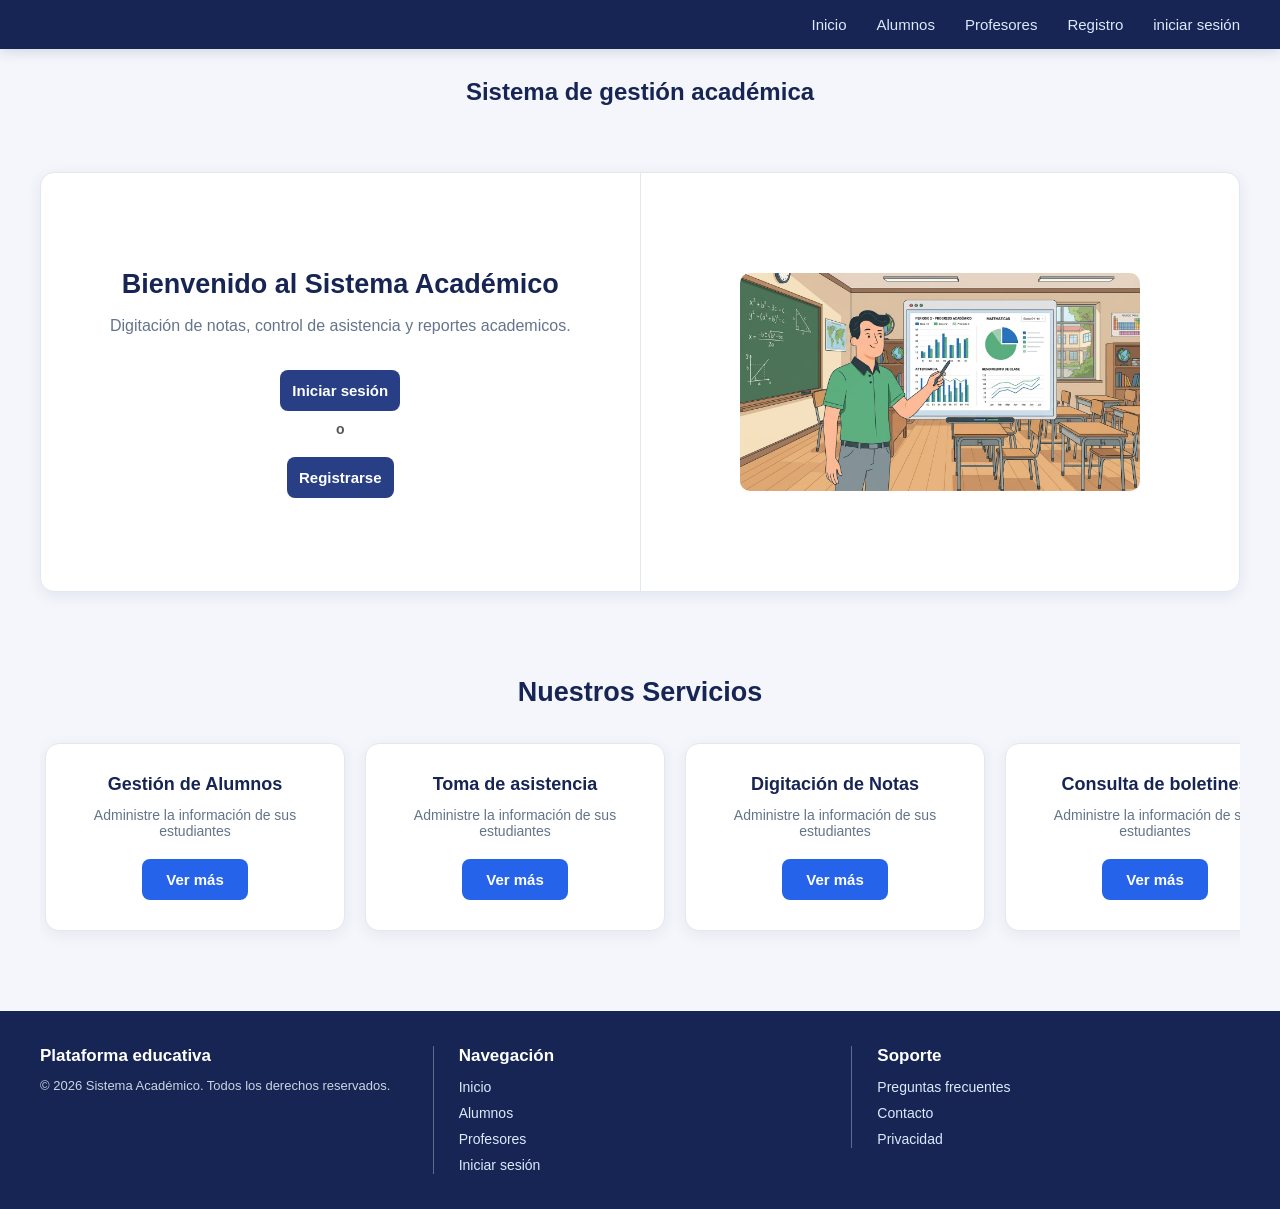
==== commit 02e43b94: "ajuste ruta js index.html" ====
--- a/index.html
+++ b/index.html
@@ -6,6 +6,8 @@
     <meta name="viewport" content="width=device-width, initial-scale=1.0">
     <title>Sistema Academico</title>
     <link rel="stylesheet" href="CSS/styles.css">
+   <script src="script.js" defer></script>
+
 </head>
 
 <body>
@@ -88,7 +90,6 @@
             </div>
         </div>
     </footer>
-<script src="script.js"></script>
 </body>
 
 </html>
--- a/CSS/styles.css
+++ b/CSS/styles.css
@@ -226,8 +226,13 @@
     box-shadow: 0 0 0 3px rgba(96, 165, 250, 0.2);
 }
 
+
+
+.contenido-principal .boton-iniciar,
 .formulario-login button,
 .formulario-login input[type="submit"] {
+  display: inline-block;
+  text-align: center;
   margin-top: 10px;
   padding: 12px;
   background-color: #283f86;
@@ -237,7 +242,22 @@
   border: none;
   border-radius: 8px;
   cursor: pointer;
+  text-decoration: none;
   transition: background-color 0.3s ease;
+}
+
+.contenido-principal .boton-iniciar:hover,
+.formulario-login button:hover,
+.formulario-login input[type="submit"]:hover {
+  background-color: #1d2f63;
+}
+
+#option {
+  text-align: center;
+  margin: 10px 0;
+  font-size: 14px;
+  font-weight: bold;
+  color: #555555;
 }
 
 .formulario-login button:hover {
